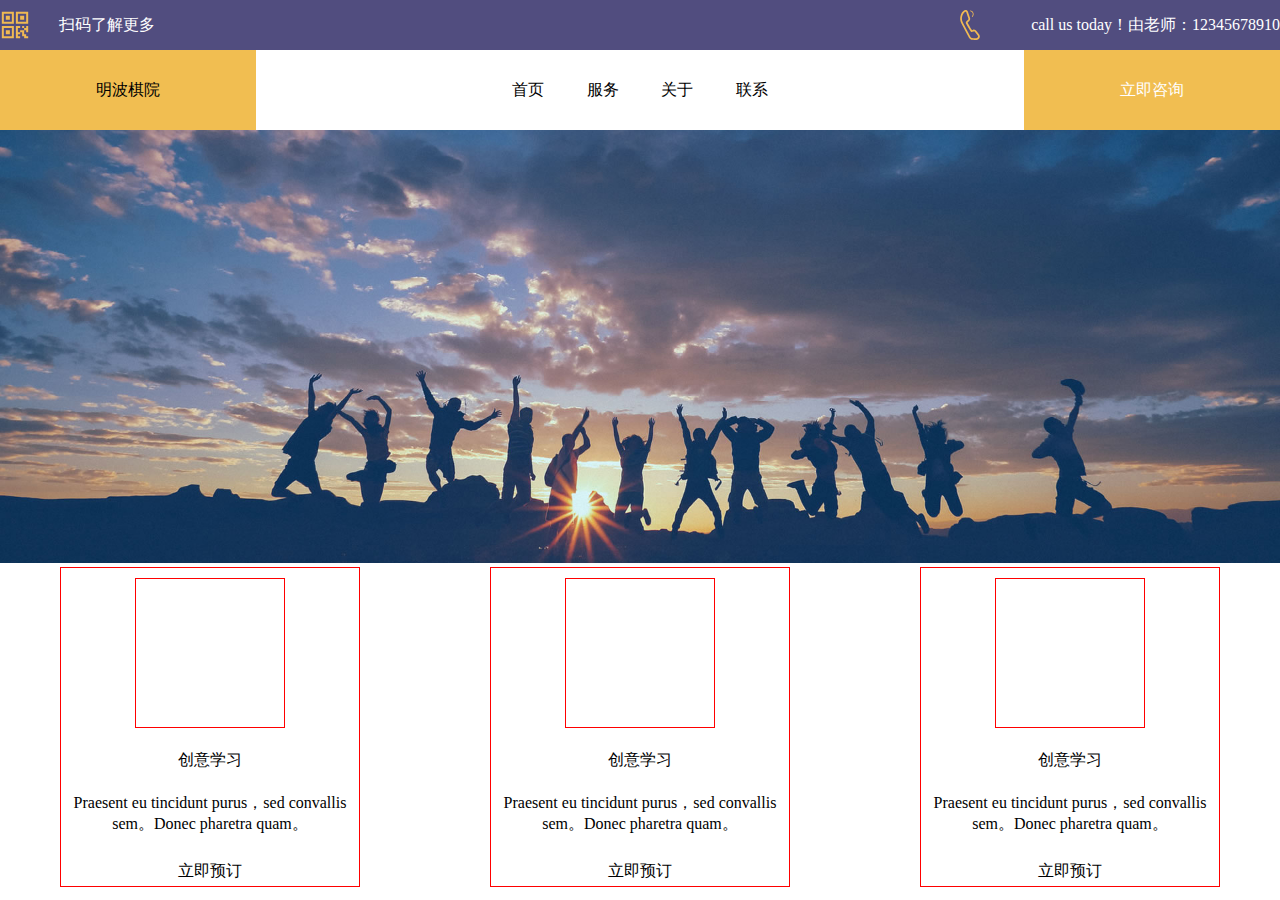
==== index.html @ 4fc9ba5a "first commit" ====
<!DOCTYPE html>
<html lang="en">

<head>
    <meta charset="UTF-8">
    <meta name="viewport" content="width=device-width,initial-scale=0,user-scalable=yes" />
    <title>明波棋院 中国象棋培训-莱州棋社</title>
    <link rel="stylesheet" href="./assets/css/common.css">
    <link rel="stylesheet" href="./assets/css/index.css">
</head>

<body>
    <header>
        <div class="top">
            <div class="top-left flex-s-b">
                <img src="./assets/img/QR.svg" alt="" style="width: 30px;height: 30px;">
                <span class="left-text">扫码了解更多</span>
            </div>
            <div class="top-right flex-s-b">
                <img src="./assets/img/tel.svg" alt="" style="width: 30px;height: 30px;">
                <span class="right-text">call us today！由老师：12345678910</span>
            </div>
        </div>
        <div class="flex">
            <div class="logo flex-j-a">明波棋院</div>
            <div class="list bd-g">
                <div class="index"><a href="">首页</a></div>
                <div class="serve"><a href="">服务</a></div>
                <div class="about"><a href="">关于</a></div>
                <div class="contact"><a href="">联系</a></div>
            </div>
            <div class="destine flex-j-a">立即咨询</div>
        </div>
    </header>

    <section class="banner">
        <img src="./assets/img/主背景.jpg" alt="">
    </section>
    <main>
        <section class="sec-first bd-g">
            <div class="item bd-r">
                <div class="img bd-r">
                    <img src="" alt="">
                </div>
                <div class="title">创意学习</div>
                <div class="intro">Praesent eu tincidunt purus，sed convallis sem。Donec pharetra quam。</div>
                <div class="destine flex-j-a bd-g"><a href="">立即预订</a></div>
            </div>
            <div class="item bd-r">
                <div class="img bd-r">
                    <img src="" alt="">
                </div>
                <div class="title">创意学习</div>
                <div class="intro">Praesent eu tincidunt purus，sed convallis sem。Donec pharetra quam。</div>
                <div class="destine flex-j-a bd-g"><a href="">立即预订</a></div>
            </div>
            <div class="item bd-r">
                <div class="img bd-r">
                    <img src="" alt="">
                </div>
                <div class="title">创意学习</div>
                <div class="intro">Praesent eu tincidunt purus，sed convallis sem。Donec pharetra quam。</div>
                <div class="destine flex-j-a bd-g"><a href="">立即预订</a></div>
            </div>
        </section>
    </main>
    <footer>
    </footer>
</body>

</html>
---- assets/css/common.css ----
* {
    padding: 0;
    margin: 0;
}

a {
    text-decoration: none;
    color: black;
}

a:hover {
    color: #f1be51;
}

div {
    box-sizing: border-box;
}

.flex {
    display: flex;
}

.j-c {
    justify-content: center;
}

.a-t {
    align-items: center;
}

.flex-j-a {
    display: flex;
    justify-content: center;
    align-items: center;
}

.flex-s-b{
    display: flex;
    justify-content: space-between;
    align-items: center;
}

.bd-r {
    border: 1px solid red;
}
---- assets/css/index.css ----
header {
    width: 100%;
    min-width: 1200px;
}

header .top {
    display: flex;
    justify-content: space-between;
    width: 100%;
    height: 50px;
    color: #fff;
    background-color: #514d7f;
}

header .top .top-left {
    width: 155px;
}

header .top .top-left .left-text{
    line-height: 50px;
}

header .top .top-right {
    width: 325px;
}

header .top .top-right .right-text{
    line-height: 50px;
}

header .logo {
    width: 20%;
    height: 80px;
    background-color: #f1be51;
}

header .list {
    width: 60%;
    height: 80px;
    padding: 0 20% 0 20%;
    display: flex;
    justify-content: space-between;
    align-items: center;
}

header .destine {
    width: 20%;
    height: 80px;
    color: #fff;
    background-color: #f1be51;
}

header .destine:hover {
    background-color: #625e8b;
}

.banner {
    width: 100%;
    height: auto;
    min-width: 1200px;
}

.banner img {
    width: 100%;
    height: auto;
}


main {
    width: 100%;
    min-width: 1200px;
}

main .sec-first {
    height: 320px;
    width: 100%;
    box-sizing: border-box;
    padding: 0 60px 0 60px;
    display: flex;
    justify-content: space-between;

}

main .sec-first .item {
    height: 100%;
    width: 300px;
    padding: 10px 0 0 0;
    display: flex;
    flex-direction: column;
    justify-content: space-between;
    align-items: center;
}

main .sec-first .item .img {
    height: 150px;
    width: 150px;
}

main .sec-first .item .intro {
    text-align: center;
}

main .sec-first .item .destine {
    width: 100%;
    height: 30px;
}
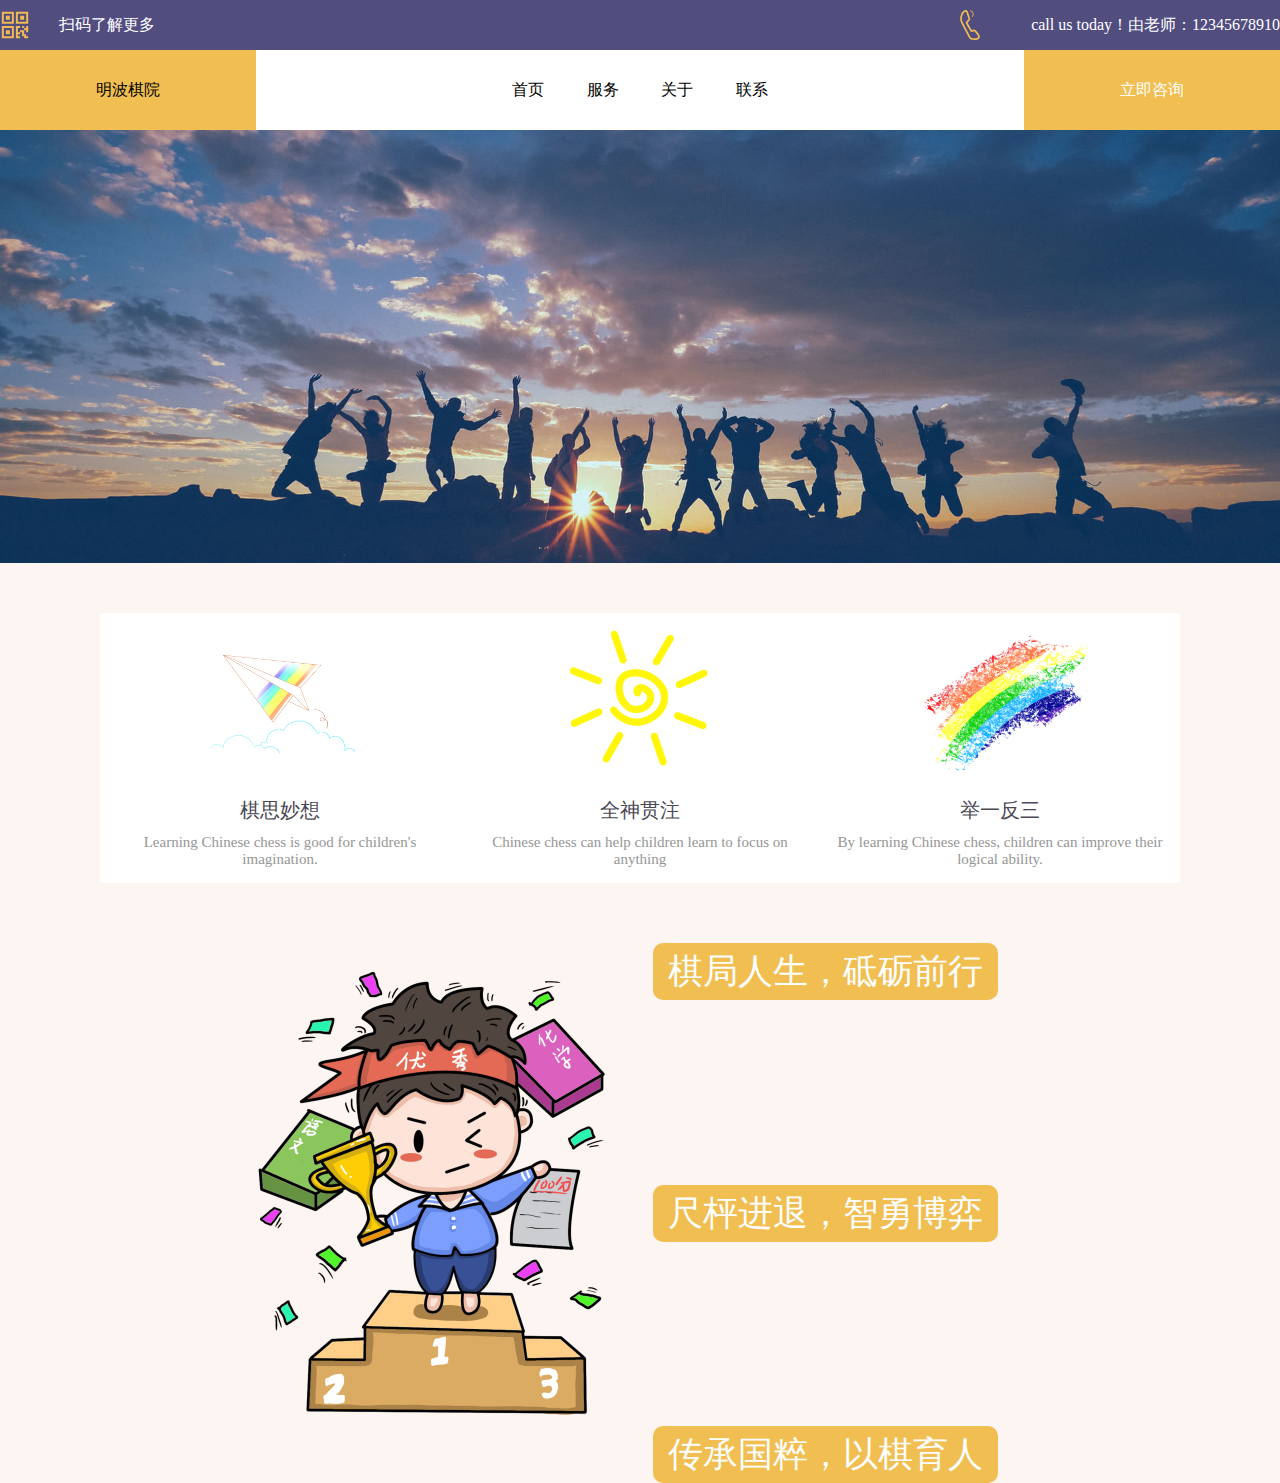
==== commit 35bc36c9: "增加section里面的内容" ====
--- a/index.html
+++ b/index.html
@@ -37,30 +37,37 @@
         <img src="./assets/img/主背景.jpg" alt="">
     </section>
     <main>
-        <section class="sec-first bd-g">
+        <section class="sec-first bd-s">
             <div class="item bd-r">
                 <div class="img bd-r">
-                    <img src="" alt="">
+                    <img src="./assets/img/airplane.png" width="180px" alt="">
                 </div>
-                <div class="title">创意学习</div>
-                <div class="intro">Praesent eu tincidunt purus，sed convallis sem。Donec pharetra quam。</div>
-                <div class="destine flex-j-a bd-g"><a href="">立即预订</a></div>
+                <div class="title">棋思妙想</div>
+                <div class="intro">Learning Chinese chess is good for children's imagination.</div>
             </div>
             <div class="item bd-r">
                 <div class="img bd-r">
-                    <img src="" alt="">
+                    <img src="./assets/img/sun.png" width="180px" alt="">
                 </div>
-                <div class="title">创意学习</div>
-                <div class="intro">Praesent eu tincidunt purus，sed convallis sem。Donec pharetra quam。</div>
-                <div class="destine flex-j-a bd-g"><a href="">立即预订</a></div>
+                <div class="title">全神贯注</div>
+                <div class="intro">Chinese chess can help children learn to focus on anything</div>
             </div>
             <div class="item bd-r">
                 <div class="img bd-r">
-                    <img src="" alt="">
+                    <img src="./assets/img/rainbow.png" width="180px" alt="">
                 </div>
-                <div class="title">创意学习</div>
-                <div class="intro">Praesent eu tincidunt purus，sed convallis sem。Donec pharetra quam。</div>
-                <div class="destine flex-j-a bd-g"><a href="">立即预订</a></div>
+                <div class="title">举一反三</div>
+                <div class="intro">By learning Chinese chess, children can improve their logical ability.</div>
+            </div>
+        </section>
+        <section class="sec-second">
+            <div class="items about-l">
+                <img src="./assets/img/study.png" width="500px" alt="">
+            </div>
+            <div class="items about-r">
+                <div class="text t-1">棋局人生，砥砺前行</div>
+                <div class="text t-2">尺枰进退，智勇博弈</div>
+                <div class="text t-3">传承国粹，以棋育人</div>
             </div>
         </section>
     </main>
--- a/assets/css/common.css
+++ b/assets/css/common.css
@@ -40,6 +40,6 @@
     align-items: center;
 }
 
-.bd-r {
+/* .bd-r {
     border: 1px solid red;
-}+} */--- a/assets/css/index.css
+++ b/assets/css/index.css
@@ -16,7 +16,7 @@
     width: 155px;
 }
 
-header .top .top-left .left-text{
+header .top .top-left .left-text {
     line-height: 50px;
 }
 
@@ -24,7 +24,7 @@
     width: 325px;
 }
 
-header .top .top-right .right-text{
+header .top .top-right .right-text {
     line-height: 50px;
 }
 
@@ -63,27 +63,70 @@
 .banner img {
     width: 100%;
     height: auto;
+    vertical-align: bottom;
+    /* 去掉图片下方的空隙 */
 }
-
 
 main {
     width: 100%;
     min-width: 1200px;
 }
 
+main section {
+    background-color: #fdf5f2;
+}
+
 main .sec-first {
     height: 320px;
     width: 100%;
     box-sizing: border-box;
-    padding: 0 60px 0 60px;
+    padding: 50px 100px 0 100px;
     display: flex;
     justify-content: space-between;
+}
 
-}
 
 main .sec-first .item {
     height: 100%;
-    width: 300px;
+    width: 380px;
+    padding: 10px 0 0 0;
+    display: flex;
+    flex-direction: column;
+    justify-content: space-between;
+    align-items: center;
+    background-color: #fff;
+}
+
+main .sec-first .item .img {
+    height: 180px;
+    width: 180px;
+}
+
+main .sec-first .item .title {
+    color: rgba(75, 73, 86, 1);
+    font-size: 20px;
+    padding-bottom: 10px;
+}
+
+main .sec-first .item .intro {
+    color: rgba(150, 150, 150, 1);
+    font-size: 15px;
+    text-align: center;
+    padding: 0 5px 15px 5px;
+}
+
+main .sec-second {
+    height: 600px;
+    width: 100%;
+    box-sizing: border-box;
+    padding: 50px 280px 0 280px;
+    display: flex;
+    justify-content: space-between;
+}
+
+main .sec-second .items {
+    height: 100%;
+    width: 350px;
     padding: 10px 0 0 0;
     display: flex;
     flex-direction: column;
@@ -91,16 +134,10 @@
     align-items: center;
 }
 
-main .sec-first .item .img {
-    height: 150px;
-    width: 150px;
+main .sec-second .items .text{
+    font-size: 35px;
+    color: #fff;
+    background-color: #f1be51;
+    border-radius:10px;
+    padding: 5px 15px;
 }
-
-main .sec-first .item .intro {
-    text-align: center;
-}
-
-main .sec-first .item .destine {
-    width: 100%;
-    height: 30px;
-}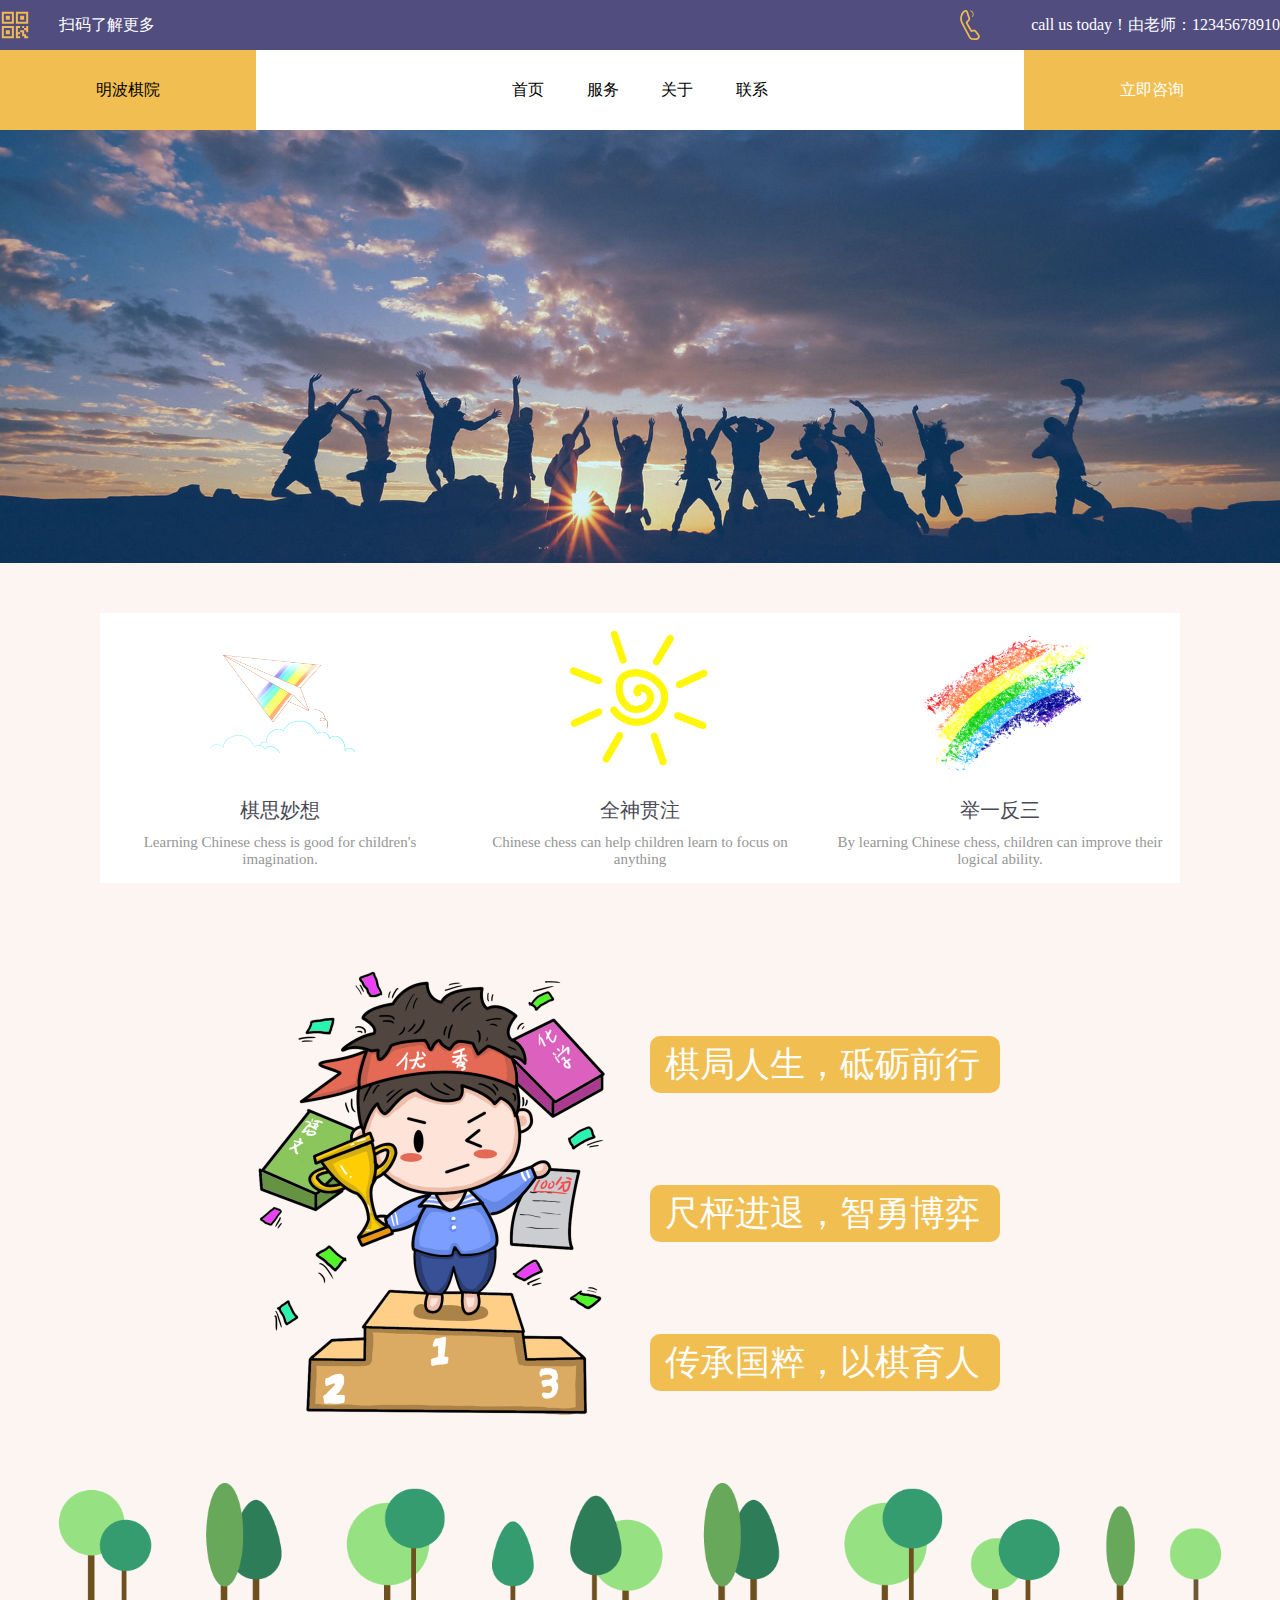
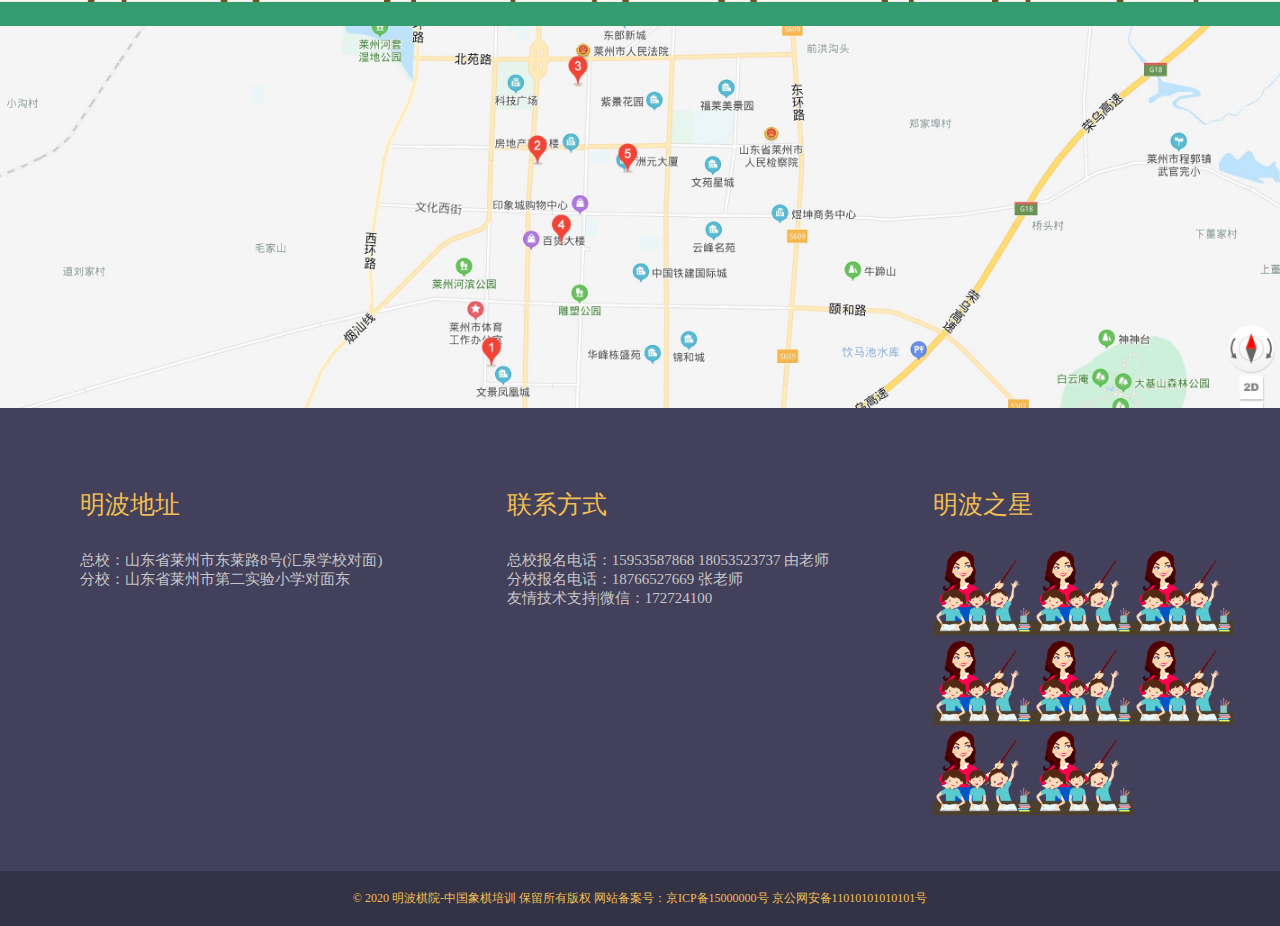
==== commit cfbb4b34: "首页基本完成" ====
--- a/index.html
+++ b/index.html
@@ -34,7 +34,7 @@
     </header>
 
     <section class="banner">
-        <img src="./assets/img/主背景.jpg" alt="">
+        <img src="./assets/img/background.jpg" alt="">
     </section>
     <main>
         <section class="sec-first bd-s">
@@ -65,13 +65,86 @@
                 <img src="./assets/img/study.png" width="500px" alt="">
             </div>
             <div class="items about-r">
+                <div class="t-0"></div>
                 <div class="text t-1">棋局人生，砥砺前行</div>
                 <div class="text t-2">尺枰进退，智勇博弈</div>
                 <div class="text t-3">传承国粹，以棋育人</div>
+                <div class="t-0"></div>
+            </div>
+        </section>
+        <section class="sec-third">
+            <div class="line5"><img src="./assets/img/line5.png" width="100%" alt=""></div>
+            <div class="map">
+                <img src="./assets/img/map.jpeg" alt="">
             </div>
         </section>
     </main>
     <footer>
+        <div class="foo-first">
+            <div class="item-s">
+                <div class="address">明波地址</div>
+                <div class="footer-text">
+                    <p class="address1">总校：山东省莱州市东莱路8号(汇泉学校对面)</p>
+                    <p class="address-other">分校：山东省莱州市第二实验小学对面东</p>
+                </div>
+            </div>
+            <div class="item-s">
+                <div class="tel">联系方式</div>
+                <div class="footer-text">
+                    <p class="telephone">总校报名电话：15953587868 18053523737 由老师</p>
+                    <p class="telephone-other">分校报名电话：18766527669 张老师</p>
+                    <p class="technology">友情技术支持|微信：172724100</p>
+                </div>
+            </div>
+            <div class="item-s">
+                <div class="star">明波之星</div>
+                <div class="footer-pic">
+                    <ul>
+                        <li>
+                            <div>
+                                <img src="assets/img/star1.png" width="100px" alt="">
+                            </div>
+                        </li>
+                        <li>
+                            <div>
+                                <img src="assets/img/star1.png" width="100px" alt="">
+                            </div>
+                        </li>
+                        <li>
+                            <div>
+                                <img src="assets/img/star1.png" width="100px" alt="">
+                            </div>
+                        </li>
+                        <li>
+                            <div>
+                                <img src="assets/img/star1.png" width="100px" alt="">
+                            </div>
+                        </li>
+                        <li>
+                            <div>
+                                <img src="assets/img/star1.png" width="100px" alt="">
+                            </div>
+                        </li>
+                        <li>
+                            <div>
+                                <img src="assets/img/star1.png" width="100px" alt="">
+                            </div>
+                        </li>
+                        <li>
+                            <div>
+                                <img src="assets/img/star1.png" width="100px" alt="">
+                            </div>
+                        </li>
+                        <li>
+                            <div>
+                                <img src="assets/img/star1.png" width="100px" alt="">
+                            </div>
+                        </li>
+                    </ul>
+                </div>
+            </div>
+        </div>
+        <div class="foo-second">© 2020 明波棋院-中国象棋培训 保留所有版权 网站备案号：京ICP备15000000号 京公网安备11010101010101号</div>
     </footer>
 </body>
 
--- a/assets/css/common.css
+++ b/assets/css/common.css
@@ -10,10 +10,18 @@
 
 a:hover {
     color: #f1be51;
+    font-size: 30px;
 }
 
 div {
     box-sizing: border-box;
+}
+
+@font-face {
+    font-family: '汉仪雪君体简';
+    src: url('../../汉仪雪君体简.TTF') format('truetype');
+    font-weight: normal;
+    font-style: normal;
 }
 
 .flex {
--- a/assets/css/index.css
+++ b/assets/css/index.css
@@ -108,6 +108,10 @@
     padding-bottom: 10px;
 }
 
+main .sec-first .item .title:hover {
+    font-size: 30px;
+}
+
 main .sec-first .item .intro {
     color: rgba(150, 150, 150, 1);
     font-size: 15px;
@@ -134,10 +138,90 @@
     align-items: center;
 }
 
-main .sec-second .items .text{
+main .sec-second .items .text {
+    width: 350px;
     font-size: 35px;
     color: #fff;
     background-color: #f1be51;
-    border-radius:10px;
+    border-radius: 10px;
     padding: 5px 15px;
 }
+
+main .sec-second .items .text:hover {
+    background-color: #514d7f;
+}
+
+.map {
+    width: 100%;
+    height: auto;
+    min-width: 1200px;
+}
+
+.map img {
+    width: 100%;
+    height: auto;
+    vertical-align: bottom;
+    /* 去掉图片下方的空隙 */
+}
+
+main .sec-third .line5 img {
+    vertical-align: bottom;
+}
+
+/* main .sec-third .texts {
+    height: 200px;
+    color: rgb(46, 68, 141);
+    padding: 20px 0;
+    font-size: 30px;
+    text-align: center;
+    font-family: "汉仪雪君体简";
+    background-color: #fdf5f2;
+} */
+
+footer {
+    color: #f1be51;
+    font-size: 25px;
+    background-color: #43405b;
+}
+
+footer .foo-first {
+    width: 100%;
+    box-sizing: border-box;
+    display: flex;
+    justify-content: space-between;
+}
+
+footer .foo-first .item-s {
+    width: 500px;
+    padding: 80px 0px 50px 80px;
+    flex-direction: column;
+    justify-content: space-between;
+    align-items: center;
+}
+
+footer .foo-first .item-s .footer-text {
+    color: rgb(199, 199, 199);
+    font-size: 15px;
+    padding: 30px 0 30px 0;
+}
+
+footer .foo-first .item-s .footer-pic {
+    padding: 30px 0 20px 0;
+}
+
+footer .foo-first .item-s .footer-pic ul {
+    list-style-type: none;
+}
+
+footer .foo-first .item-s .footer-pic ul li {
+    float: left;
+}
+
+footer .foo-second {
+    font-family: "微软雅黑";
+    font-size: 12px;
+    background-color: #343345;
+    height: 55px;
+    line-height: 55px;
+    text-align: center;
+}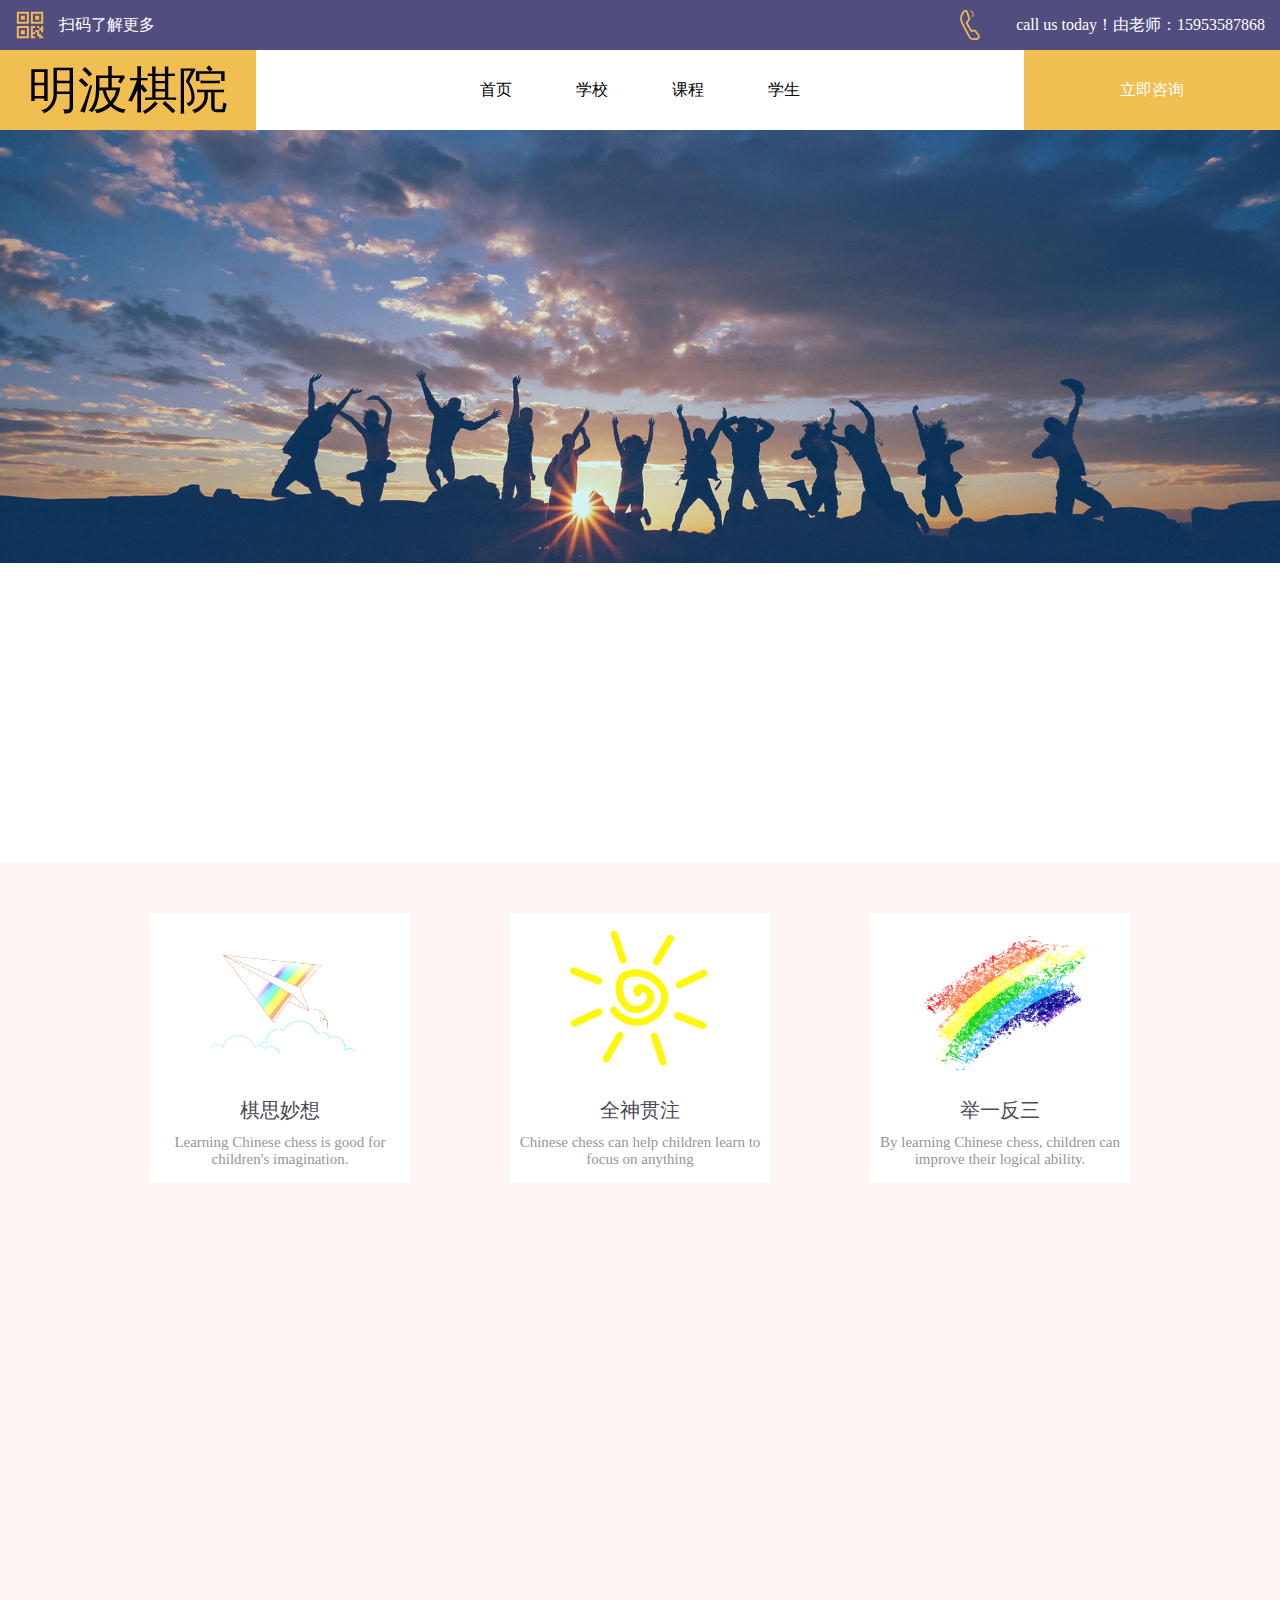
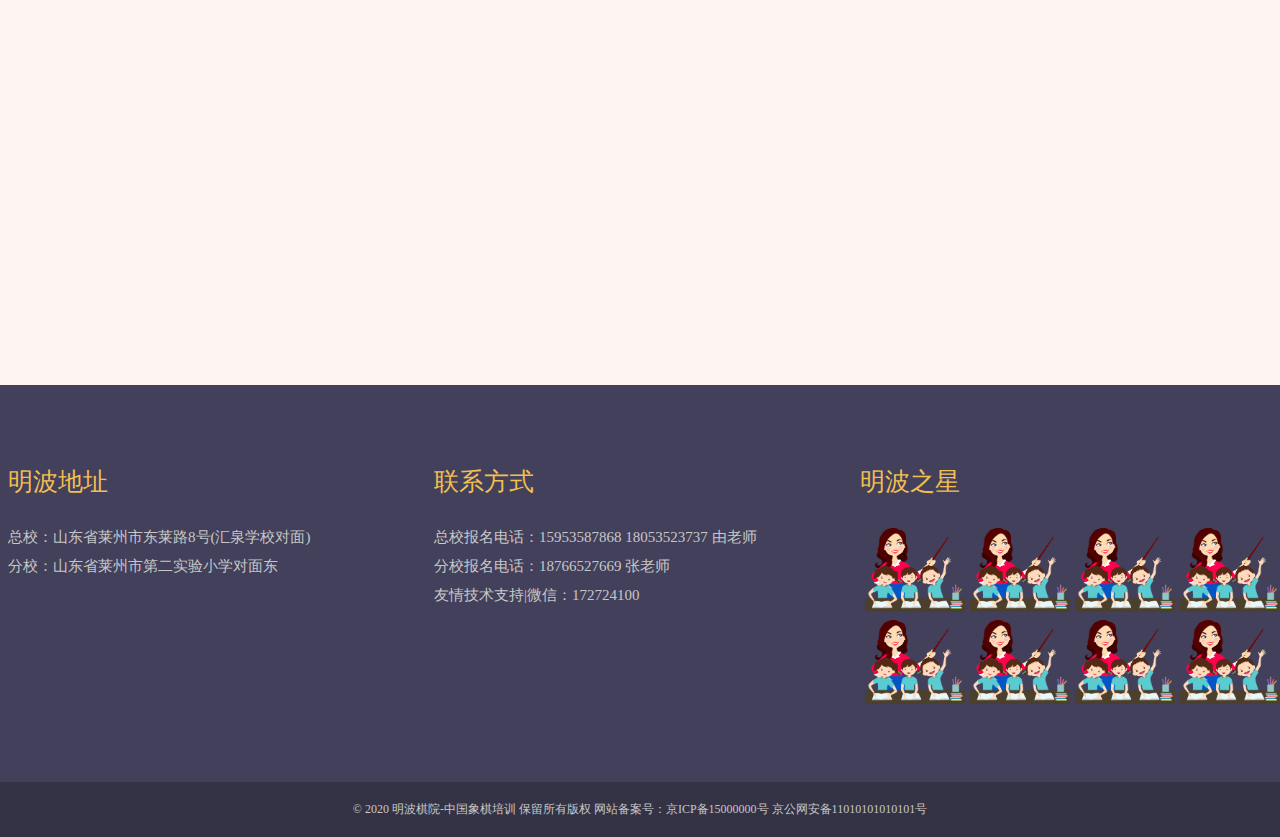
==== commit f5659fa5: "首页基本完成" ====
--- a/index.html
+++ b/index.html
@@ -18,16 +18,16 @@
             </div>
             <div class="top-right flex-s-b">
                 <img src="./assets/img/tel.svg" alt="" style="width: 30px;height: 30px;">
-                <span class="right-text">call us today！由老师：12345678910</span>
+                <span class="right-text">call us today！由老师：15953587868</span>
             </div>
         </div>
         <div class="flex">
             <div class="logo flex-j-a">明波棋院</div>
             <div class="list bd-g">
                 <div class="index"><a href="">首页</a></div>
-                <div class="serve"><a href="">服务</a></div>
-                <div class="about"><a href="">关于</a></div>
-                <div class="contact"><a href="">联系</a></div>
+                <div class="school"><a href="">学校</a></div>
+                <div class="class"><a href="">课程</a></div>
+                <div class="kids"><a href="">学生</a></div>
             </div>
             <div class="destine flex-j-a">立即咨询</div>
         </div>
@@ -64,6 +64,7 @@
             <div class="items about-l">
                 <img src="./assets/img/study.png" width="500px" alt="">
             </div>
+            <div class="about-m"></div>
             <div class="items about-r">
                 <div class="t-0"></div>
                 <div class="text t-1">棋局人生，砥砺前行</div>
@@ -73,7 +74,7 @@
             </div>
         </section>
         <section class="sec-third">
-            <div class="line5"><img src="./assets/img/line5.png" width="100%" alt=""></div>
+            <div class="line5"><img src="./assets/img/line5.png" width="100%" height="120px" alt=""></div>
             <div class="map">
                 <img src="./assets/img/map.jpeg" alt="">
             </div>
@@ -84,16 +85,16 @@
             <div class="item-s">
                 <div class="address">明波地址</div>
                 <div class="footer-text">
-                    <p class="address1">总校：山东省莱州市东莱路8号(汇泉学校对面)</p>
-                    <p class="address-other">分校：山东省莱州市第二实验小学对面东</p>
+                    <p>总校：山东省莱州市东莱路8号(汇泉学校对面)</p>
+                    <p>分校：山东省莱州市第二实验小学对面东</p>
                 </div>
             </div>
             <div class="item-s">
                 <div class="tel">联系方式</div>
                 <div class="footer-text">
-                    <p class="telephone">总校报名电话：15953587868 18053523737 由老师</p>
-                    <p class="telephone-other">分校报名电话：18766527669 张老师</p>
-                    <p class="technology">友情技术支持|微信：172724100</p>
+                    <p>总校报名电话：15953587868 18053523737 由老师</p>
+                    <p>分校报名电话：18766527669 张老师</p>
+                    <p>友情技术支持|微信：172724100</p>
                 </div>
             </div>
             <div class="item-s">
@@ -120,6 +121,8 @@
                                 <img src="assets/img/star1.png" width="100px" alt="">
                             </div>
                         </li>
+                    </ul>
+                    <ul>
                         <li>
                             <div>
                                 <img src="assets/img/star1.png" width="100px" alt="">
@@ -148,4 +151,6 @@
     </footer>
 </body>
 
+<script src="./assets/js/jquery-3.4.1.min.js"></script>
+<script src="./assets/js/animation.js"></script>
 </html>--- a/assets/css/common.css
+++ b/assets/css/common.css
@@ -6,11 +6,6 @@
 a {
     text-decoration: none;
     color: black;
-}
-
-a:hover {
-    color: #f1be51;
-    font-size: 30px;
 }
 
 div {
--- a/assets/css/index.css
+++ b/assets/css/index.css
@@ -16,6 +16,10 @@
     width: 155px;
 }
 
+header .top .top-left img{
+    margin-left: 15px;
+}
+
 header .top .top-left .left-text {
     line-height: 50px;
 }
@@ -26,21 +30,39 @@
 
 header .top .top-right .right-text {
     line-height: 50px;
+    margin-right: 15px;
 }
 
 header .logo {
     width: 20%;
     height: 80px;
+    font-size: 50px;
+    font-family: "汉仪雪君体简";
     background-color: #f1be51;
 }
 
 header .list {
     width: 60%;
     height: 80px;
-    padding: 0 20% 0 20%;
-    display: flex;
-    justify-content: space-between;
+    padding: 0 15% 0 15%;
+    display: flex;
+    justify-content: center;
     align-items: center;
+    text-align: center;
+}
+
+header .list div {
+    width: 100%;
+    padding: 0 20px;
+}
+
+header .list div a {
+    width: 100%;
+}
+
+header .list a:hover {
+    color: #f1be51;
+    font-size: 30px;
 }
 
 header .destine {
@@ -52,6 +74,7 @@
 
 header .destine:hover {
     background-color: #625e8b;
+    font-size: 20px;
 }
 
 .banner {
@@ -82,7 +105,7 @@
     box-sizing: border-box;
     padding: 50px 100px 0 100px;
     display: flex;
-    justify-content: space-between;
+    justify-content: center;
 }
 
 
@@ -95,6 +118,7 @@
     justify-content: space-between;
     align-items: center;
     background-color: #fff;
+    margin: 0 50px;
 }
 
 main .sec-first .item .img {
@@ -125,7 +149,11 @@
     box-sizing: border-box;
     padding: 50px 280px 0 280px;
     display: flex;
-    justify-content: space-between;
+    justify-content: center;
+}
+
+main .sec-second .about-m {
+    width: 180px;
 }
 
 main .sec-second .items {
@@ -188,15 +216,16 @@
     width: 100%;
     box-sizing: border-box;
     display: flex;
-    justify-content: space-between;
+    justify-content: center;
+    flex-wrap: nowrap;
 }
 
 footer .foo-first .item-s {
-    width: 500px;
-    padding: 80px 0px 50px 80px;
-    flex-direction: column;
-    justify-content: space-between;
-    align-items: center;
+    width: 430px;
+    padding: 80px 0px 50px 8px;
+    /* flex-direction: column;
+    justify-content: space-between;
+    align-items: center; */
 }
 
 footer .foo-first .item-s .footer-text {
@@ -205,23 +234,66 @@
     padding: 30px 0 30px 0;
 }
 
+footer .foo-first .item-s .footer-text p {
+    padding-bottom: 10px;
+}
+
 footer .foo-first .item-s .footer-pic {
     padding: 30px 0 20px 0;
 }
 
 footer .foo-first .item-s .footer-pic ul {
     list-style-type: none;
+    display: flex;
+    flex-wrap: nowrap;
 }
 
 footer .foo-first .item-s .footer-pic ul li {
     float: left;
+    margin: 0 0 2px 5px;
 }
 
 footer .foo-second {
+    color: rgb(199, 199, 199);
     font-family: "微软雅黑";
     font-size: 12px;
     background-color: #343345;
     height: 55px;
     line-height: 55px;
     text-align: center;
-}+}
+
+/*  动画  */
+.sec-second .about-l img{
+    margin-left: -2000px;
+  }
+  .sec-second .about-r .text{
+    margin-left: 2000px;
+  }
+  .active1 {
+    transform: translate(1000px, 0);
+    transition: all 1s ease;
+  }
+  .active2 {
+    transform: translate(-1000px, 0);
+    transition: all 1s ease;
+  }
+  
+  .sec-first{
+      transform: translate(0, 300px);
+  }
+  
+  .line5{
+      transform: translate(2000px, 0);
+  }
+  
+  .map{
+      transform: translate(-2000px, 0);
+  }
+  
+  .active {
+      transform: translate(0, 0);
+      transition: all 1s ease;
+      display: block;
+  }
+  